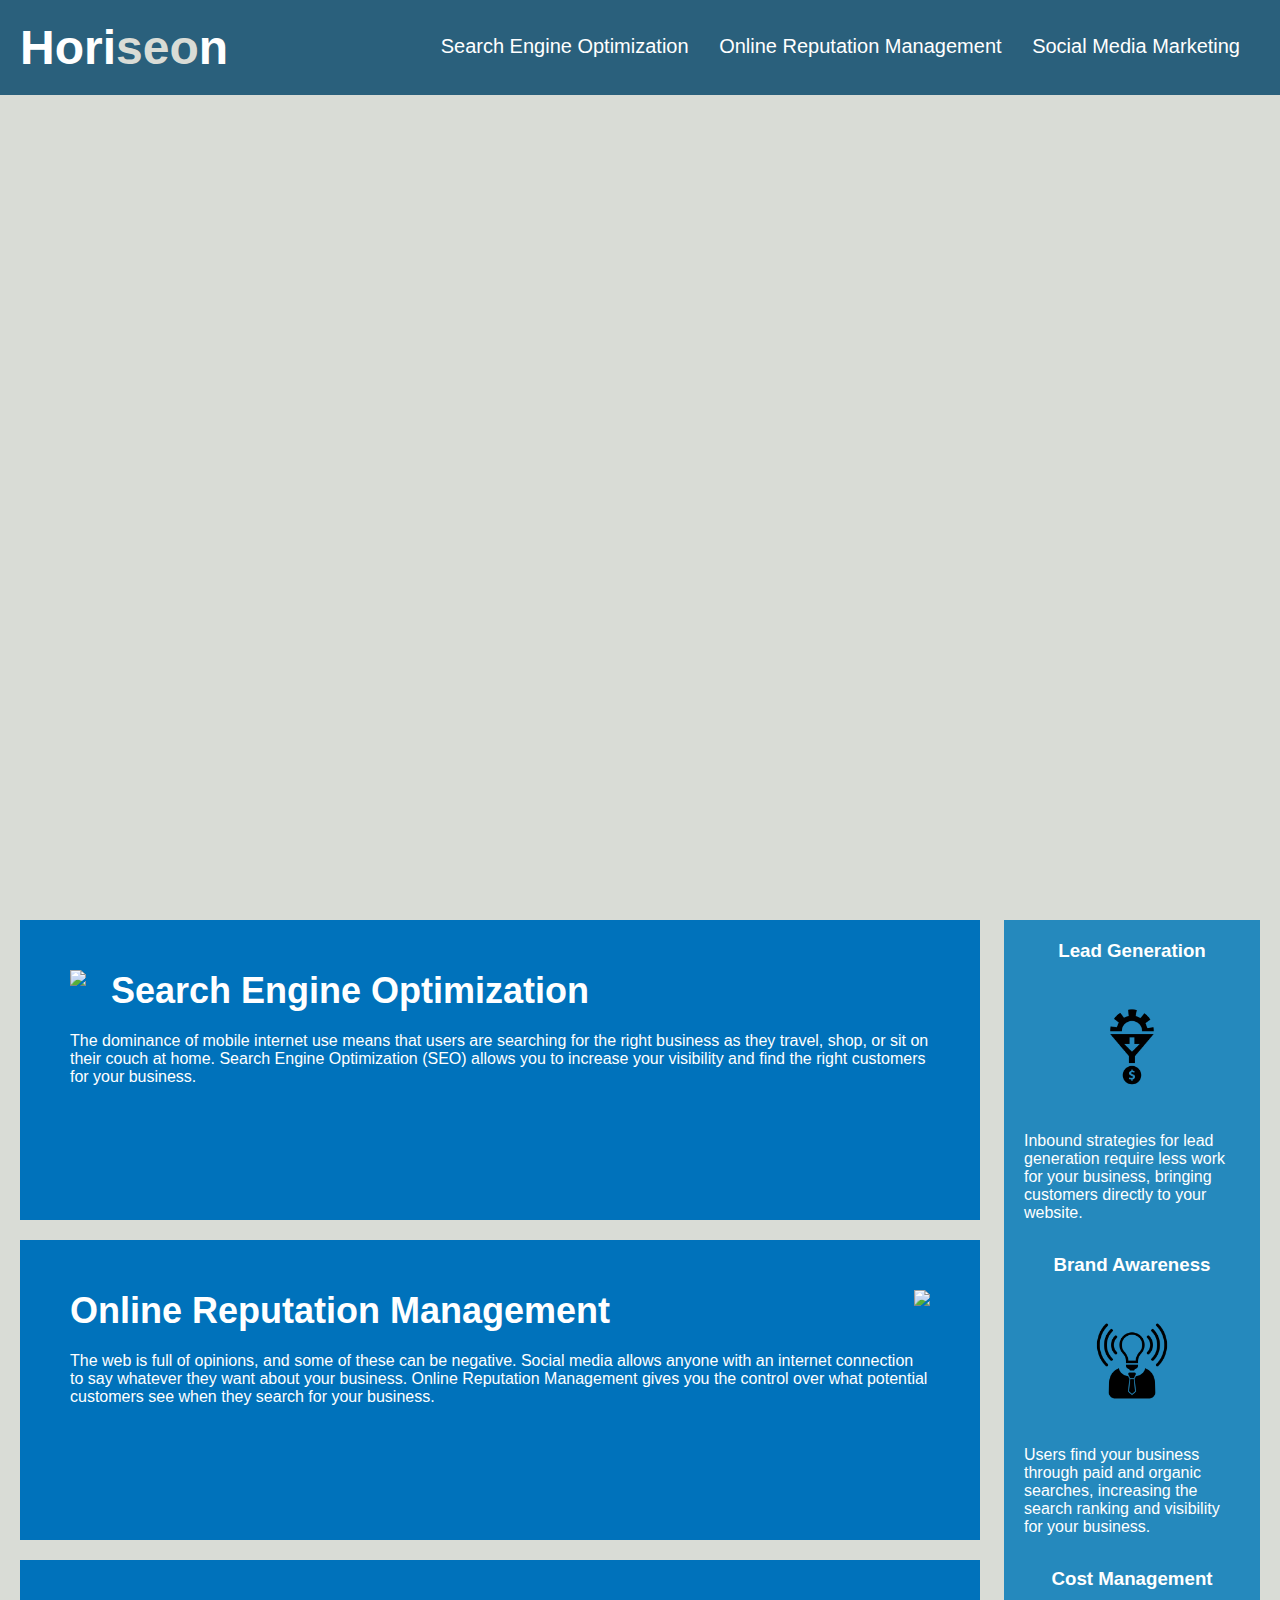
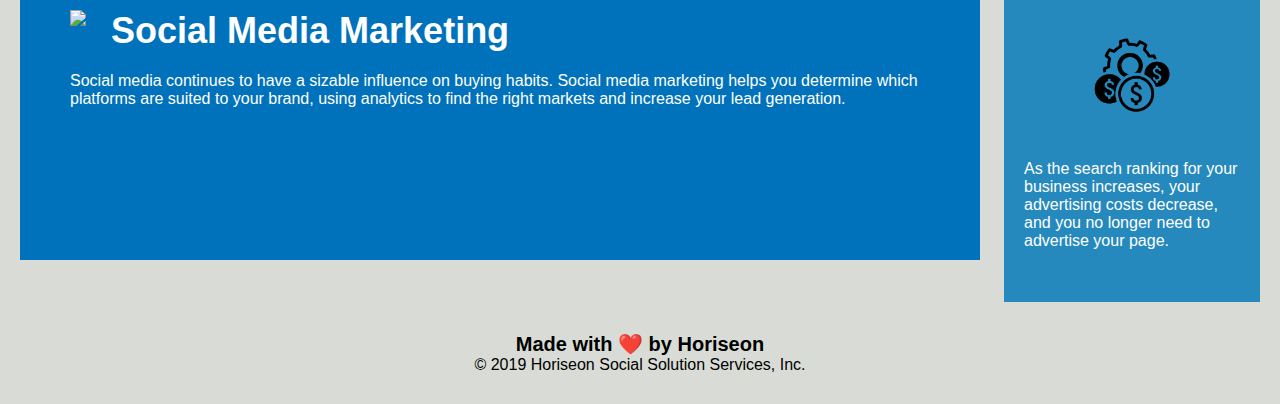
==== Develop/index.html @ ddaa1da2 "adding starter code for week 1 challenge" ====
<!DOCTYPE html>
<html lang="en-us">

<head>
    <meta charset="UTF-8" />
    <link rel="stylesheet" href="./assets/css/style.css">
    <title>website</title>
</head>

<body>
    <div class="header">
        <h1>Hori<span class="seo">seo</span>n</h1>
        <div>
            <ul>
                <li>
                    <a href="#search-engine-optimization">Search Engine Optimization</a>
                </li>
                <li>
                    <a href="#online-reputation-management">Online Reputation Management</a>
                </li>
                <li>
                    <a href="#social-media-marketing">Social Media Marketing</a>
                </li>
            </ul>
        </div>
    </div>
    <div class="hero"></div>
    <div class="content">
        <div class="search-engine-optimization">
            <img src="./assets/images/search-engine-optimization.jpg" class="float-left" />
            <h2>Search Engine Optimization</h2>
            <p>
                The dominance of mobile internet use means that users are searching for the right business as they travel, shop, or sit on their couch at home. Search Engine Optimization (SEO) allows you to increase your visibility and find the right customers for your business.
            </p>
        </div>
        <div id="online-reputation-management" class="online-reputation-management">
            <img src="./assets/images/online-reputation-management.jpg" class="float-right" />
            <h2>Online Reputation Management</h2>
            <p>
                The web is full of opinions, and some of these can be negative. Social media allows anyone with an internet connection to say whatever they want about your business. Online Reputation Management gives you the control over what potential customers see when they search for your business.
            </p>
        </div>
        <div id="social-media-marketing" class="social-media-marketing">
            <img src="./assets/images/social-media-marketing.jpg" class="float-left" />
            <h2>Social Media Marketing</h2>
            <p>
                Social media continues to have a sizable influence on buying habits. Social media marketing helps you determine which platforms are suited to your brand, using analytics to find the right markets and increase your lead generation.
            </p>
        </div>
    </div>
    <div class="benefits">
        <div class="benefit-lead">
            <h3>Lead Generation</h3>
            <img src="./assets/images/lead-generation.png" />
            <p>
                Inbound strategies for lead generation require less work for your business, bringing customers directly to your website.
            </p>
        </div>
        <div class="benefit-brand">
            <h3>Brand Awareness</h3>
            <img src="./assets/images/brand-awareness.png" />
            <p>
                Users find your business through paid and organic searches, increasing the search ranking and visibility for your business.
            </p>
        </div>
        <div class="benefit-cost">
            <h3>Cost Management</h3>
            <img src="./assets/images/cost-management.png"></img>
            <p>
                As the search ranking for your business increases, your advertising costs decrease, and you no longer need to advertise your page.
            </p>
        </div>
    </div>
    <div class="footer">
        <h2>Made with ❤️️ by Horiseon</h2>
        <p>
            &copy; 2019 Horiseon Social Solution Services, Inc.
        </p>
    </div>
</body>

</html>
---- Develop/assets/css/style.css ----
* {
    box-sizing: border-box;
    padding: 0;
    margin: 0;
}

body {
    background-color: #d9dcd6;
}

.header {
    padding: 20px;
    font-family: 'Trebuchet MS', 'Lucida Sans Unicode', 'Lucida Grande', 'Lucida Sans', Arial, sans-serif;
    background-color: #2a607c;
    color: #ffffff;
}

.header h1 {
    display: inline-block;
    font-size: 48px;
}

.header h1 .seo {
    color: #d9dcd6;
}

.header div {
    padding-top: 15px;
    margin-right: 20px;
    float: right;
    font-family: 'Gill Sans', 'Gill Sans MT', Calibri, 'Trebuchet MS', sans-serif;
    font-size: 20px;
}

.header div ul {
    list-style-type: none;
}

.header div ul li {
    display: inline-block;
    margin-left: 25px;
}

a {
    color: #ffffff;
    text-decoration: none;
}

p {
    font-size: 16px;
}

.hero {
    height: 800px;
    width: 100%;
    margin-bottom: 25px;
    background-image: url("../images/digital-marketing-meeting.jpg");
    background-size: cover;
    background-position: center;
}

.float-left {
    float: left;
    margin-right: 25px;
}

.float-right {
    float: right;
    margin-left: 25px;
}

.content {
    width: 75%;
    display: inline-block;
    margin-left: 20px;
}

.benefits {
    margin-right: 20px;
    padding: 20px;
    clear: both;
    float: right;
    width: 20%;
    height: 100%;
    font-family: 'Gill Sans', 'Gill Sans MT', Calibri, 'Trebuchet MS', sans-serif;
    background-color: #2589bd;
}

.benefit-lead {
    margin-bottom: 32px;
    color: #ffffff;
}

.benefit-brand {
    margin-bottom: 32px;
    color: #ffffff;
}

.benefit-cost {
    margin-bottom: 32px;
    color: #ffffff;
}

.benefit-lead h3 {
    margin-bottom: 10px;
    text-align: center;
}

.benefit-brand h3 {
    margin-bottom: 10px;
    text-align: center;
}

.benefit-cost h3 {
    margin-bottom: 10px;
    text-align: center;
}

.benefit-lead img {
    display: block;
    margin: 10px auto;
    max-width: 150px;
}

.benefit-brand img {
    display: block;
    margin: 10px auto;
    max-width: 150px;
}

.benefit-cost img {
    display: block;
    margin: 10px auto;
    max-width: 150px;
}

.search-engine-optimization {
    margin-bottom: 20px;
    padding: 50px;
    height: 300px;
    font-family: 'Gill Sans', 'Gill Sans MT', Calibri, 'Trebuchet MS', sans-serif;
    background-color: #0072bb;
    color: #ffffff;
}

.online-reputation-management {
    margin-bottom: 20px;
    padding: 50px;
    height: 300px;
    font-family: 'Gill Sans', 'Gill Sans MT', Calibri, 'Trebuchet MS', sans-serif;
    background-color: #0072bb;
    color: #ffffff;
}

.social-media-marketing {
    margin-bottom: 20px;
    padding: 50px;
    height: 300px;
    font-family: 'Gill Sans', 'Gill Sans MT', Calibri, 'Trebuchet MS', sans-serif;
    background-color: #0072bb;
    color: #ffffff;
}

.search-engine-optimization img {
    max-height: 200px;
}

.online-reputation-management img {
    max-height: 200px;
}

.social-media-marketing img {
    max-height: 200px;
}

.search-engine-optimization h2 {
    margin-bottom: 20px;
    font-size: 36px;
}

.online-reputation-management h2 {
    margin-bottom: 20px;
    font-size: 36px;
}

.social-media-marketing h2 {
    margin-bottom: 20px;
    font-size: 36px;
}

.footer {
    padding: 30px;
    clear: both;
    font-family: 'Trebuchet MS', 'Lucida Sans Unicode', 'Lucida Grande', 'Lucida Sans', Arial, sans-serif;
    text-align: center;
}

.footer h2 {
    font-size: 20px;
}
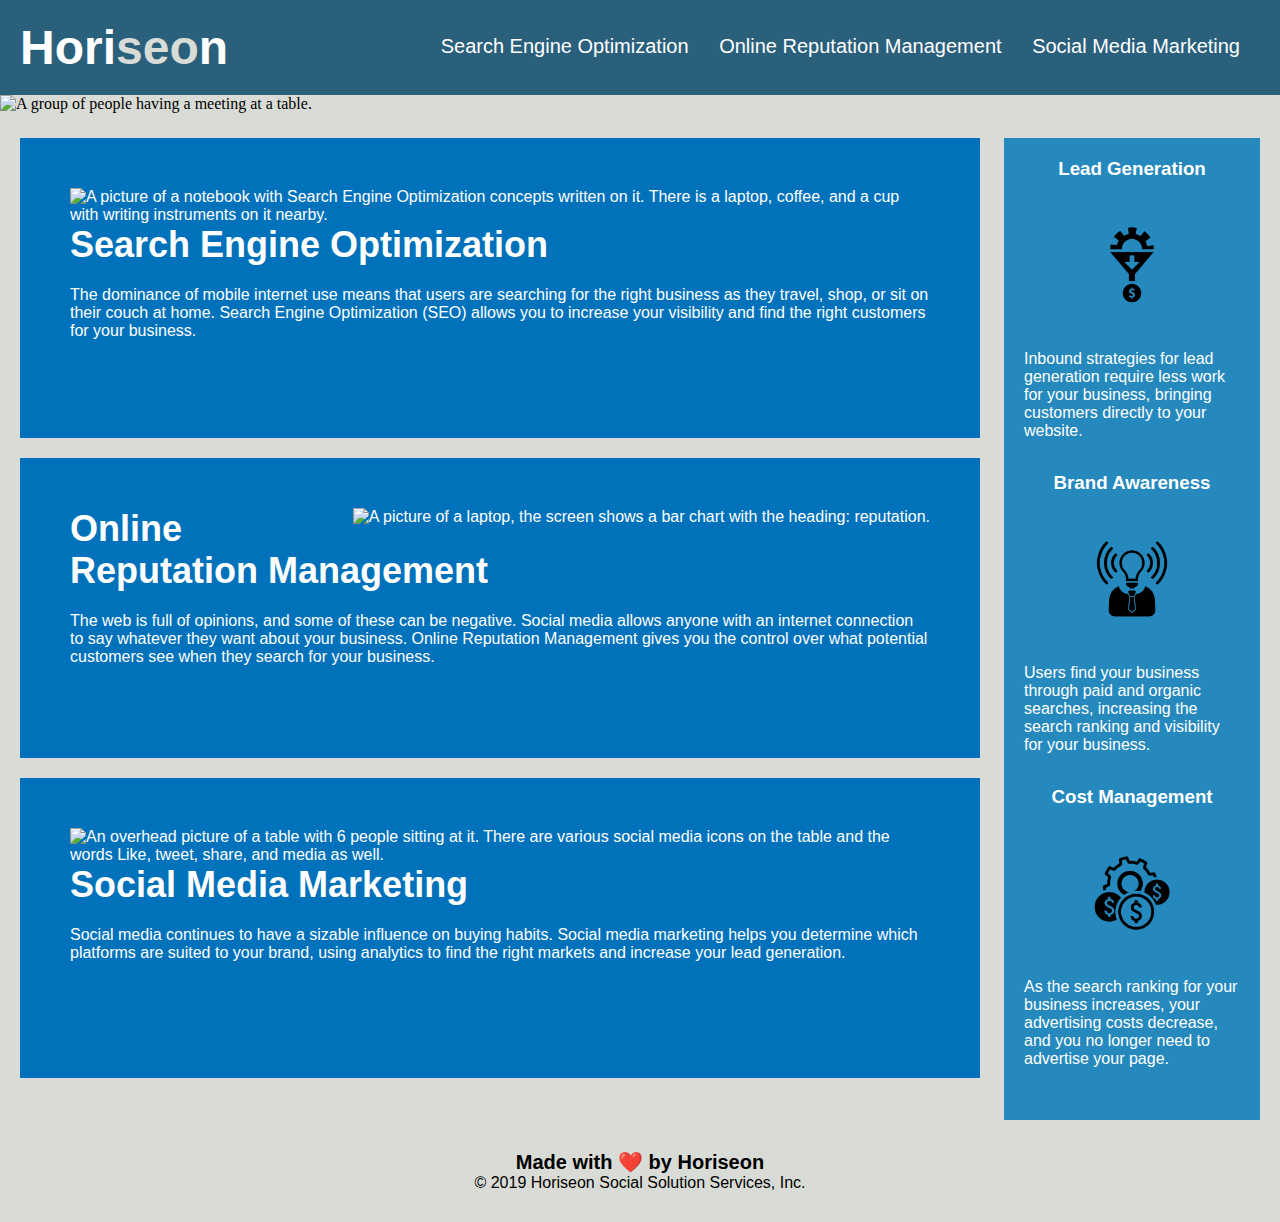
==== commit f455720b: "Refactored HTML and CSS" ====
--- a/Develop/index.html
+++ b/Develop/index.html
@@ -4,13 +4,15 @@
 <head>
     <meta charset="UTF-8" />
     <link rel="stylesheet" href="./assets/css/style.css">
-    <title>website</title>
+    <title>A website displaying the services that Horiseon, a Search Engine Optimization company, offers.</title>
 </head>
 
 <body>
-    <div class="header">
-        <h1>Hori<span class="seo">seo</span>n</h1>
-        <div>
+
+    <!--Top section of site with Name of company and 3 job functions.-->
+    <header>
+        <h1>Hori<p class="seo">seo</p>n</h1> 
+        <section class="topSection">
             <ul>
                 <li>
                     <a href="#search-engine-optimization">Search Engine Optimization</a>
@@ -22,61 +24,73 @@
                     <a href="#social-media-marketing">Social Media Marketing</a>
                 </li>
             </ul>
-        </div>
-    </div>
-    <div class="hero"></div>
-    <div class="content">
-        <div class="search-engine-optimization">
-            <img src="./assets/images/search-engine-optimization.jpg" class="float-left" />
+        </section>
+    </header>
+    
+    <!--Background image showing employees discussing around a table-->
+    <section class="hero">
+        <img src="./assets/images/digital-marketing-meeting.jpg" alt="A group of people having a meeting at a table." />
+    </section>
+    
+    <!--The main content of the page, including images and the services the company offers.-->
+    <section class="content">
+        <section class="content-body" id="search-engine-optimization">
+            <img src="./assets/images/search-engine-optimization.jpg" class="float-left" alt="A picture of a notebook with Search Engine Optimization concepts written on it. There is a laptop, coffee, and a cup with writing instruments on it nearby." />
             <h2>Search Engine Optimization</h2>
             <p>
                 The dominance of mobile internet use means that users are searching for the right business as they travel, shop, or sit on their couch at home. Search Engine Optimization (SEO) allows you to increase your visibility and find the right customers for your business.
             </p>
-        </div>
-        <div id="online-reputation-management" class="online-reputation-management">
-            <img src="./assets/images/online-reputation-management.jpg" class="float-right" />
+        </section>
+        <section class="content-body" id="online-reputation-management">
+            <img src="./assets/images/online-reputation-management.jpg" class="float-right" alt="A picture of a laptop, the screen shows a bar chart with the heading: reputation."/>
             <h2>Online Reputation Management</h2>
             <p>
                 The web is full of opinions, and some of these can be negative. Social media allows anyone with an internet connection to say whatever they want about your business. Online Reputation Management gives you the control over what potential customers see when they search for your business.
             </p>
-        </div>
-        <div id="social-media-marketing" class="social-media-marketing">
-            <img src="./assets/images/social-media-marketing.jpg" class="float-left" />
+        </section>
+        <section class="content-body" id="social-media-marketing">
+            <img src="./assets/images/social-media-marketing.jpg" class="float-left" alt="An overhead picture of a table with 6 people sitting at it. There are various social media icons on the table and the words Like, tweet, share, and media as well." />
             <h2>Social Media Marketing</h2>
             <p>
                 Social media continues to have a sizable influence on buying habits. Social media marketing helps you determine which platforms are suited to your brand, using analytics to find the right markets and increase your lead generation.
             </p>
-        </div>
-    </div>
-    <div class="benefits">
-        <div class="benefit-lead">
+        </section>
+    
+    </section>
+
+    <!-- The right side of the web page, the right bar with extra benefits-->
+    <section class="benefits">
+        <section class="benefit-body">
             <h3>Lead Generation</h3>
-            <img src="./assets/images/lead-generation.png" />
+            <img class="benefit-img" src="./assets/images/lead-generation.png" alt="A gear cog falling into a funnel cone with an arrow pointing down toward a dollar symbol." />
             <p>
                 Inbound strategies for lead generation require less work for your business, bringing customers directly to your website.
             </p>
-        </div>
-        <div class="benefit-brand">
+        </section>
+        <section class="benefit-body">
             <h3>Brand Awareness</h3>
-            <img src="./assets/images/brand-awareness.png" />
+            <img class="benefit-img" src="./assets/images/brand-awareness.png" alt="A lightbulb radiating with bright lines around it, the lightbulb is wearing a shirt and tie." />
             <p>
                 Users find your business through paid and organic searches, increasing the search ranking and visibility for your business.
             </p>
-        </div>
-        <div class="benefit-cost">
+        </section>
+        <section class="benefit-body">
             <h3>Cost Management</h3>
-            <img src="./assets/images/cost-management.png"></img>
+            <img class="benefit-img" src="./assets/images/cost-management.png" alt="A gear cog surrounded by dollar symbols, 2 black and one white." />
             <p>
                 As the search ranking for your business increases, your advertising costs decrease, and you no longer need to advertise your page.
             </p>
-        </div>
-    </div>
-    <div class="footer">
-        <h2>Made with ❤️️ by Horiseon</h2>
+        </section>
+    </section>
+
+    <!--Footer section at the bottom of the page-->
+    <footer>
+        <h2 style="font-size: 20px">Made with ❤️️ by Horiseon</h2>
         <p>
             &copy; 2019 Horiseon Social Solution Services, Inc.
         </p>
-    </div>
+    </footer>
+
 </body>
 
 </html>
--- a/Develop/assets/css/style.css
+++ b/Develop/assets/css/style.css
@@ -4,39 +4,40 @@
     margin: 0;
 }
 
-body {
-    background-color: #d9dcd6;
-}
-
-.header {
+header {
     padding: 20px;
     font-family: 'Trebuchet MS', 'Lucida Sans Unicode', 'Lucida Grande', 'Lucida Sans', Arial, sans-serif;
     background-color: #2a607c;
     color: #ffffff;
 }
 
-.header h1 {
+header h1 {
     display: inline-block;
     font-size: 48px;
 }
 
-.header h1 .seo {
+header h1 .seo {
     color: #d9dcd6;
+    font-size: 48px;
+    display: inline;
 }
 
-.header div {
+header ul {
+    list-style-type: none;
+}
+
+header li {
+    display: inline-block;
+    margin-left: 25px;
+}
+
+.topSection {
     padding-top: 15px;
     margin-right: 20px;
     float: right;
     font-family: 'Gill Sans', 'Gill Sans MT', Calibri, 'Trebuchet MS', sans-serif;
     font-size: 20px;
-}
-
-.header div ul {
     list-style-type: none;
-}
-
-.header div ul li {
     display: inline-block;
     margin-left: 25px;
 }
@@ -50,11 +51,14 @@
     font-size: 16px;
 }
 
-.hero {
+body {
+    background-color: #d9dcd6;
+}
+
+.hero img {
     height: 800px;
     width: 100%;
     margin-bottom: 25px;
-    background-image: url("../images/digital-marketing-meeting.jpg");
     background-size: cover;
     background-position: center;
 }
@@ -73,6 +77,27 @@
     width: 75%;
     display: inline-block;
     margin-left: 20px;
+    
+}
+
+.content h2 {
+    margin-bottom: 20px;
+    font-size: 36px;  
+}
+
+
+
+.content-body {
+    margin-bottom: 20px;
+    padding: 50px;
+    height: 300px;
+    font-family: 'Gill Sans', 'Gill Sans MT', Calibri, 'Trebuchet MS', sans-serif;
+    background-color: #0072bb;
+    color: #ffffff;
+}
+
+.content img {
+    max-height: 200px;
 }
 
 .benefits {
@@ -86,115 +111,27 @@
     background-color: #2589bd;
 }
 
-.benefit-lead {
+.benefits h3 {
+    margin-bottom: 10px;
+    text-align: center;
+}
+
+.benefit-body {
     margin-bottom: 32px;
     color: #ffffff;
 }
 
-.benefit-brand {
-    margin-bottom: 32px;
-    color: #ffffff;
-}
-
-.benefit-cost {
-    margin-bottom: 32px;
-    color: #ffffff;
-}
-
-.benefit-lead h3 {
-    margin-bottom: 10px;
-    text-align: center;
-}
-
-.benefit-brand h3 {
-    margin-bottom: 10px;
-    text-align: center;
-}
-
-.benefit-cost h3 {
-    margin-bottom: 10px;
-    text-align: center;
-}
-
-.benefit-lead img {
+.benefit-img {
     display: block;
     margin: 10px auto;
     max-width: 150px;
 }
 
-.benefit-brand img {
-    display: block;
-    margin: 10px auto;
-    max-width: 150px;
-}
 
-.benefit-cost img {
-    display: block;
-    margin: 10px auto;
-    max-width: 150px;
-}
-
-.search-engine-optimization {
-    margin-bottom: 20px;
-    padding: 50px;
-    height: 300px;
-    font-family: 'Gill Sans', 'Gill Sans MT', Calibri, 'Trebuchet MS', sans-serif;
-    background-color: #0072bb;
-    color: #ffffff;
-}
-
-.online-reputation-management {
-    margin-bottom: 20px;
-    padding: 50px;
-    height: 300px;
-    font-family: 'Gill Sans', 'Gill Sans MT', Calibri, 'Trebuchet MS', sans-serif;
-    background-color: #0072bb;
-    color: #ffffff;
-}
-
-.social-media-marketing {
-    margin-bottom: 20px;
-    padding: 50px;
-    height: 300px;
-    font-family: 'Gill Sans', 'Gill Sans MT', Calibri, 'Trebuchet MS', sans-serif;
-    background-color: #0072bb;
-    color: #ffffff;
-}
-
-.search-engine-optimization img {
-    max-height: 200px;
-}
-
-.online-reputation-management img {
-    max-height: 200px;
-}
-
-.social-media-marketing img {
-    max-height: 200px;
-}
-
-.search-engine-optimization h2 {
-    margin-bottom: 20px;
-    font-size: 36px;
-}
-
-.online-reputation-management h2 {
-    margin-bottom: 20px;
-    font-size: 36px;
-}
-
-.social-media-marketing h2 {
-    margin-bottom: 20px;
-    font-size: 36px;
-}
-
-.footer {
+footer {
     padding: 30px;
     clear: both;
     font-family: 'Trebuchet MS', 'Lucida Sans Unicode', 'Lucida Grande', 'Lucida Sans', Arial, sans-serif;
     text-align: center;
 }
 
-.footer h2 {
-    font-size: 20px;
-}
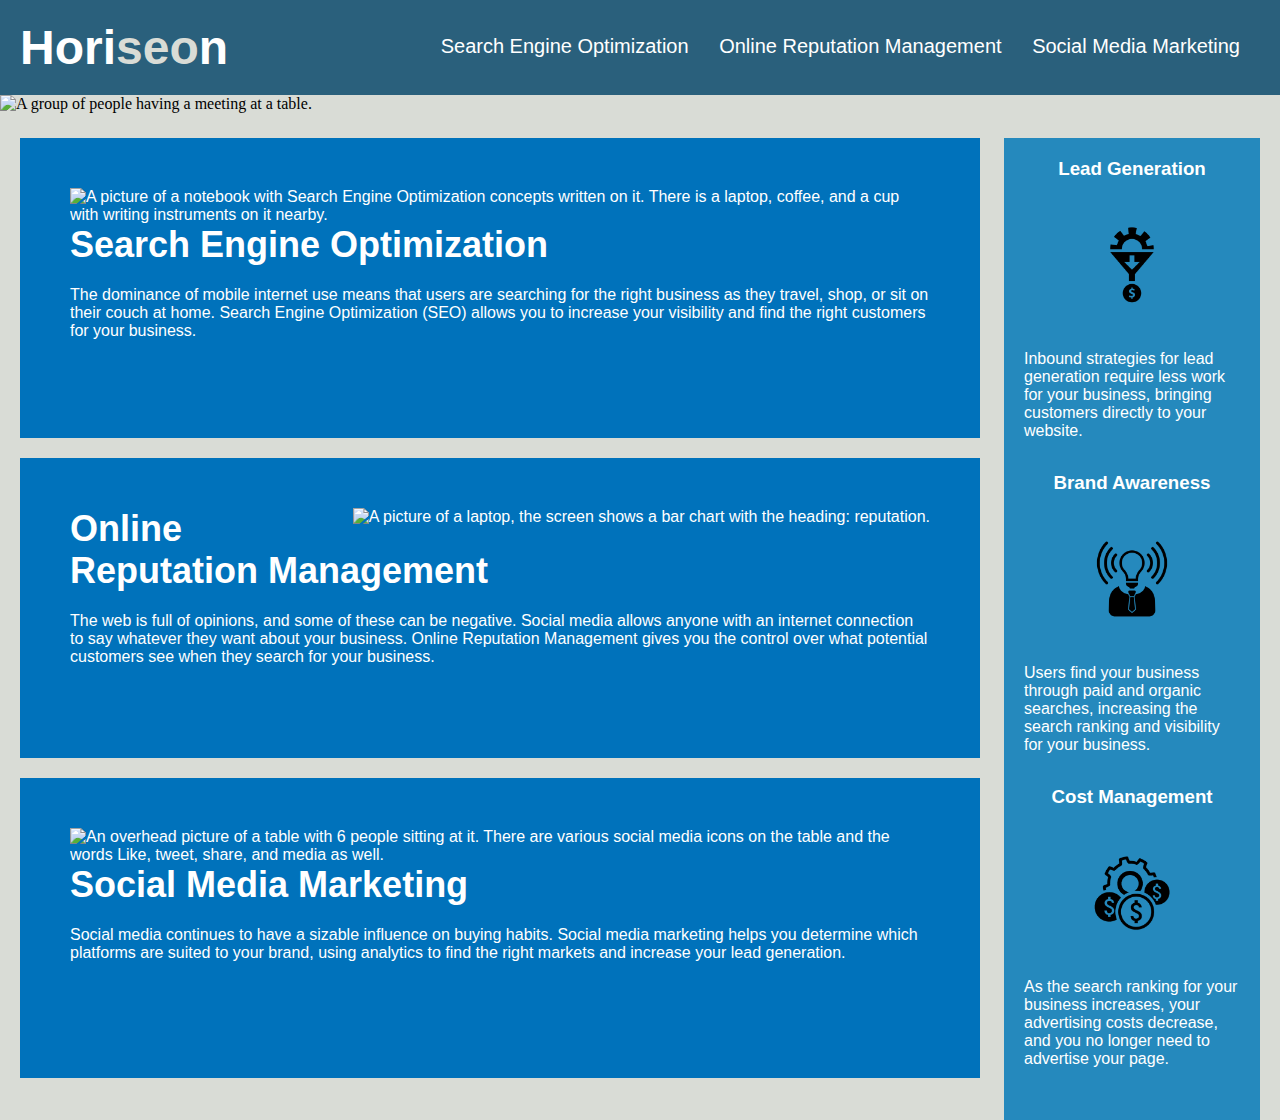
==== commit d9b49a64: "Added final comments for CSS and removed footer from html." ====
--- a/Develop/index.html
+++ b/Develop/index.html
@@ -83,14 +83,15 @@
         </section>
     </section>
 
-    <!--Footer section at the bottom of the page-->
+    <!--Footer section at the bottom of the page, hidden so website looks like the mockup
     <footer>
         <h2 style="font-size: 20px">Made with ❤️️ by Horiseon</h2>
         <p>
             &copy; 2019 Horiseon Social Solution Services, Inc.
         </p>
     </footer>
-
+    -->
+    
 </body>
 
 </html>
--- a/Develop/assets/css/style.css
+++ b/Develop/assets/css/style.css
@@ -4,6 +4,7 @@
     margin: 0;
 }
 
+/* CSS styling for the header section of the page */
 header {
     padding: 20px;
     font-family: 'Trebuchet MS', 'Lucida Sans Unicode', 'Lucida Grande', 'Lucida Sans', Arial, sans-serif;
@@ -16,7 +17,7 @@
     font-size: 48px;
 }
 
-header h1 .seo {
+.seo {
     color: #d9dcd6;
     font-size: 48px;
     display: inline;
@@ -51,6 +52,8 @@
     font-size: 16px;
 }
 
+/* CSS Styling of background image and main body of content */ 
+
 body {
     background-color: #d9dcd6;
 }
@@ -63,6 +66,7 @@
     background-position: center;
 }
 
+/* Making the images from the main content float either left or right of their containter */ 
 .float-left {
     float: left;
     margin-right: 25px;
@@ -72,6 +76,8 @@
     float: right;
     margin-left: 25px;
 }
+
+/* CSS Styling of 3 main content section */ 
 
 .content {
     width: 75%;
@@ -85,8 +91,6 @@
     font-size: 36px;  
 }
 
-
-
 .content-body {
     margin-bottom: 20px;
     padding: 50px;
@@ -99,6 +103,8 @@
 .content img {
     max-height: 200px;
 }
+
+/* CSS Styling of Benefits section on right side of page */ 
 
 .benefits {
     margin-right: 20px;
@@ -127,6 +133,7 @@
     max-width: 150px;
 }
 
+/* CSS Styling of Footer at the bottom of the page, foot is hidden per mockup but keeping just in case */
 
 footer {
     padding: 30px;
